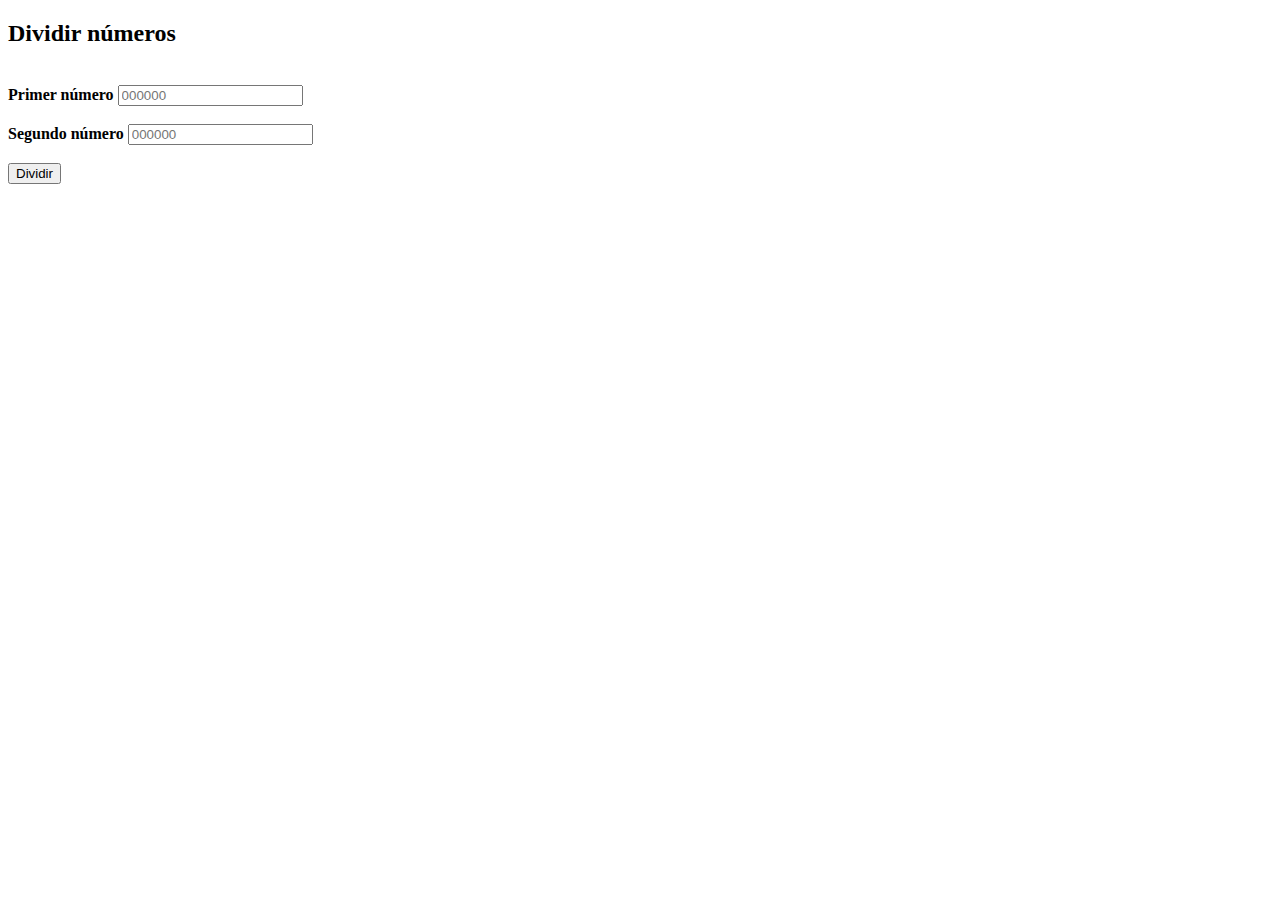
==== views/dividir.html @ 3bf537ce "feat: Finished modelling views" ====
<!DOCTYPE html>
<html lang="en">
<head>
    <meta charset="UTF-8">
    <meta http-equiv="X-UA-Compatible" content="IE=edge">
    <meta name="viewport" content="width=device-width, initial-scale=1.0">
    <link href="https://cdn.jsdelivr.net/npm/bootstrap@5.0.2/dist/css/bootstrap.min.css" rel="stylesheet" integrity="sha384-EVSTQN3/azprG1Anm3QDgpJLIm9Nao0Yz1ztcQTwFspd3yD65VohhpuuCOmLASjC" crossorigin="anonymous">
    <link rel="stylesheet" href="./css/styles.css" />
    <title>App Dividir</title>
</head>

<body>
    <h2>Dividir números</h2><br>
    <div class="login">
        <form id="login" method="get" action="login.php">
            <label><b>Primer número
                </b>
            </label>
            <input type="number" name="Uname" id="Uname" placeholder="000000">
            <br><br>
            <label><b>Segundo número
                </b>
            </label>
            <input type="number" name="Pass" id="Pass" placeholder="000000">
            <br><br>
            <input type="button" name="log" id="log" value="Dividir">
            <br><br>
        </form>
    </div>

    <script src="https://cdn.jsdelivr.net/npm/bootstrap@5.0.2/dist/js/bootstrap.bundle.min.js" integrity="sha384-MrcW6ZMFYlzcLA8Nl+NtUVF0sA7MsXsP1UyJoMp4YLEuNSfAP+JcXn/tWtIaxVXM" crossorigin="anonymous"></script>
    <script src="./js/app.js"></script>
</body>

</html>
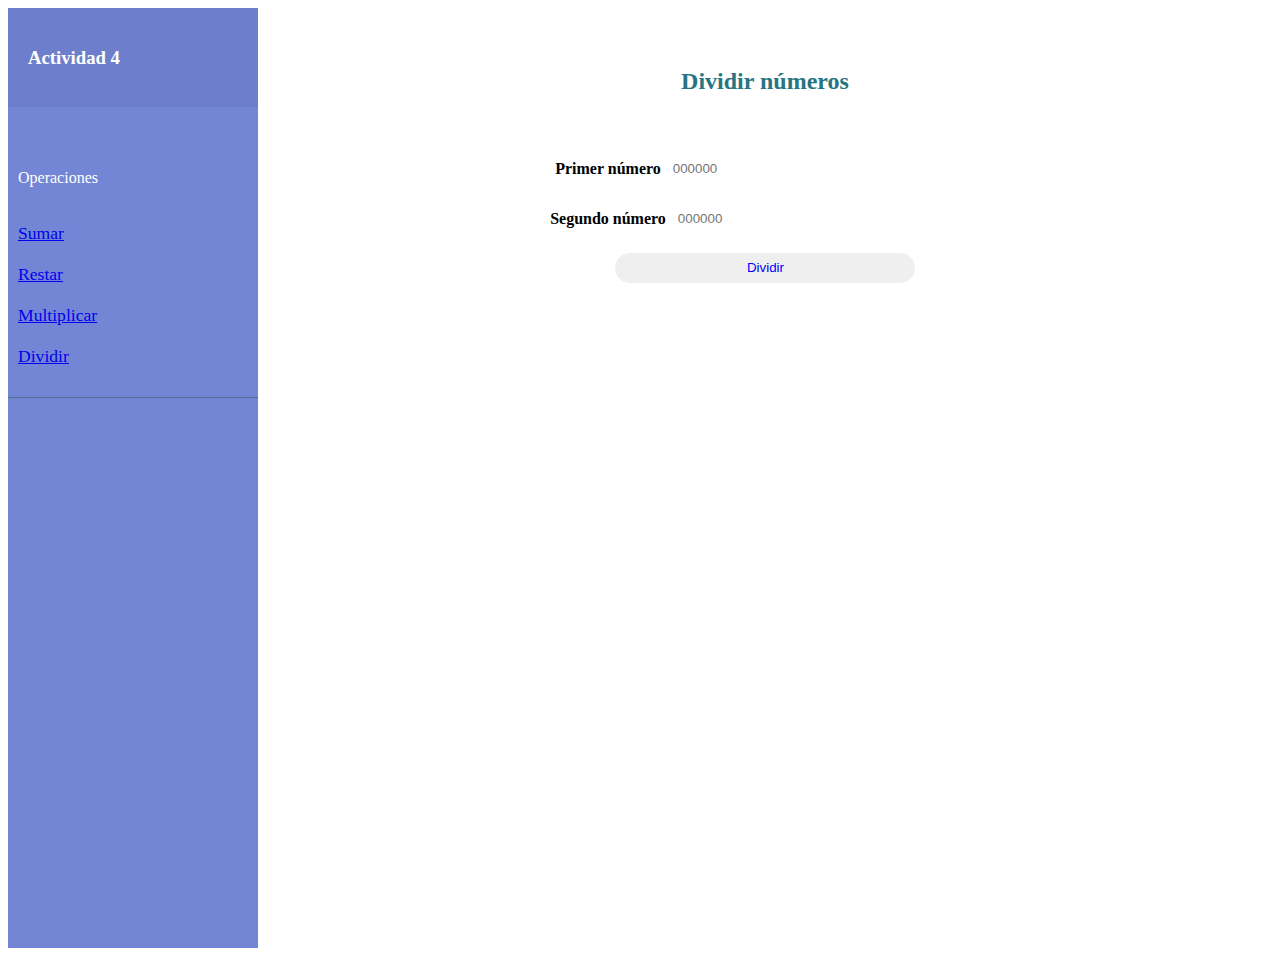
==== commit 77c0b204: "feat: Finished adding cache support for views" ====
--- a/views/dividir.html
+++ b/views/dividir.html
@@ -1,35 +1,69 @@
 <!DOCTYPE html>
 <html lang="en">
-<head>
-    <meta charset="UTF-8">
-    <meta http-equiv="X-UA-Compatible" content="IE=edge">
-    <meta name="viewport" content="width=device-width, initial-scale=1.0">
-    <link href="https://cdn.jsdelivr.net/npm/bootstrap@5.0.2/dist/css/bootstrap.min.css" rel="stylesheet" integrity="sha384-EVSTQN3/azprG1Anm3QDgpJLIm9Nao0Yz1ztcQTwFspd3yD65VohhpuuCOmLASjC" crossorigin="anonymous">
-    <link rel="stylesheet" href="./css/styles.css" />
+  <head>
+    <meta charset="UTF-8" />
+    <meta http-equiv="X-UA-Compatible" content="IE=edge" />
+    <meta name="viewport" content="width=device-width, initial-scale=1.0" />
+    <link
+      href="https://cdn.jsdelivr.net/npm/bootstrap@5.0.2/dist/css/bootstrap.min.css"
+      rel="stylesheet"
+      integrity="sha384-EVSTQN3/azprG1Anm3QDgpJLIm9Nao0Yz1ztcQTwFspd3yD65VohhpuuCOmLASjC"
+      crossorigin="anonymous"
+    />
+    <link rel="stylesheet" href="../css/apps.css" />
+    <link rel="stylesheet" href="../css/styles.css" />
     <title>App Dividir</title>
-</head>
+  </head>
 
-<body>
-    <h2>Dividir números</h2><br>
-    <div class="login">
-        <form id="login" method="get" action="login.php">
-            <label><b>Primer número
-                </b>
-            </label>
-            <input type="number" name="Uname" id="Uname" placeholder="000000">
-            <br><br>
-            <label><b>Segundo número
-                </b>
-            </label>
-            <input type="number" name="Pass" id="Pass" placeholder="000000">
-            <br><br>
-            <input type="button" name="log" id="log" value="Dividir">
-            <br><br>
-        </form>
+  <body>
+    <div class="wrapper">
+      <!-- Sidebar  -->
+      <nav id="sidebar">
+        <div class="sidebar-header">
+          <h3>Actividad 4</h3>
+        </div>
+
+        <ul class="list-unstyled components">
+          <p>Operaciones</p>
+          <li>
+            <a href="../views/sumar.html">Sumar</a>
+          </li>
+          <li>
+            <a href="../views/restar.html">Restar</a>
+          </li>
+          <li>
+            <a href="../views/multiplicar.html">Multiplicar</a>
+          </li>
+          <li>
+            <a href="../views/dividir.html">Dividir</a>
+          </li>
+        </ul>
+      </nav>
+
+      <!-- Page Content  -->
+      <div id="content">
+        <h2>Dividir números</h2>
+        <br />
+        <div class="login">
+          <form id="login" method="get" action="login.php">
+            <label><b>Primer número </b> </label>
+            <input type="number" name="Uname" id="Uname" placeholder="000000" />
+            <br /><br />
+            <label><b>Segundo número </b> </label>
+            <input type="number" name="Pass" id="Pass" placeholder="000000" />
+            <br /><br />
+            <input type="button" name="log" id="log" value="Dividir" />
+            <br /><br />
+          </form>
+        </div>
+      </div>
     </div>
 
-    <script src="https://cdn.jsdelivr.net/npm/bootstrap@5.0.2/dist/js/bootstrap.bundle.min.js" integrity="sha384-MrcW6ZMFYlzcLA8Nl+NtUVF0sA7MsXsP1UyJoMp4YLEuNSfAP+JcXn/tWtIaxVXM" crossorigin="anonymous"></script>
+    <script
+      src="https://cdn.jsdelivr.net/npm/bootstrap@5.0.2/dist/js/bootstrap.bundle.min.js"
+      integrity="sha384-MrcW6ZMFYlzcLA8Nl+NtUVF0sA7MsXsP1UyJoMp4YLEuNSfAP+JcXn/tWtIaxVXM"
+      crossorigin="anonymous"
+    ></script>
     <script src="./js/app.js"></script>
-</body>
-
-</html>+  </body>
+</html>
--- a/css/apps.css
+++ b/css/apps.css
@@ -0,0 +1,46 @@
+/* ---------------------------------------------------
+    Apps
+----------------------------------------------------- */
+
+.login{
+    text-align: center;
+}
+
+h2 {
+    text-align: center;
+    color: #277582;
+    padding: 20px;
+}
+
+#Uname {
+    width: 300px;
+    height: 30px;
+    border: none;
+    border-radius: 3px;
+    padding-left: 8px;
+}
+
+#Pass {
+    width: 300px;
+    height: 30px;
+    border: none;
+    border-radius: 3px;
+    padding-left: 8px;
+
+}
+
+#log {
+    width: 300px;
+    height: 30px;
+    border: none;
+    border-radius: 17px;
+    padding-left: 7px;
+    color: blue;
+
+
+}
+
+span {
+    color: white;
+    font-size: 17px;
+}--- a/css/styles.css
+++ b/css/styles.css
@@ -0,0 +1,93 @@
+.wrapper {
+    display: flex;
+    width: 100%;
+    align-items: stretch;
+}
+
+#sidebar {
+    min-width: 250px;
+    max-width: 250px;
+    background: #7386D5;
+    color: #fff;
+    transition: all 0.3s;
+}
+
+#sidebar.active {
+    margin-left: -250px;
+}
+
+#sidebar .sidebar-header {
+    padding: 20px;
+    background: #6d7fcc;
+}
+
+#sidebar ul.components {
+    padding: 20px 0;
+    border-bottom: 1px solid #47748b;
+}
+
+#sidebar ul p {
+    color: #fff;
+    padding: 10px;
+}
+
+#sidebar ul li a {
+    padding: 10px;
+    font-size: 1.1em;
+    display: block;
+}
+
+#sidebar ul li a:hover {
+    color: #7386D5;
+    background: #fff;
+}
+
+#sidebar ul li.active>a,
+a[aria-expanded="true"] {
+    color: #fff;
+    background: #6d7fcc;
+}
+
+a[data-toggle="collapse"] {
+    position: relative;
+}
+
+.dropdown-toggle::after {
+    display: block;
+    position: absolute;
+    top: 50%;
+    right: 20px;
+    transform: translateY(-50%);
+}
+
+ul ul a {
+    font-size: 0.9em !important;
+    padding-left: 30px !important;
+    background: #6d7fcc;
+    color: #fff;
+}
+
+ul.CTAs {
+    padding: 20px;
+}
+
+ul.CTAs a {
+    text-align: center;
+    font-size: 0.9em !important;
+    display: block;
+    border-radius: 5px;
+    margin-bottom: 5px;
+}
+
+/* ---------------------------------------------------
+    CONTENT STYLE
+----------------------------------------------------- */
+
+#content {
+    width: 100%;
+    padding: 20px;
+    min-height: 100vh;
+    transition: all 0.3s;
+}
+
+
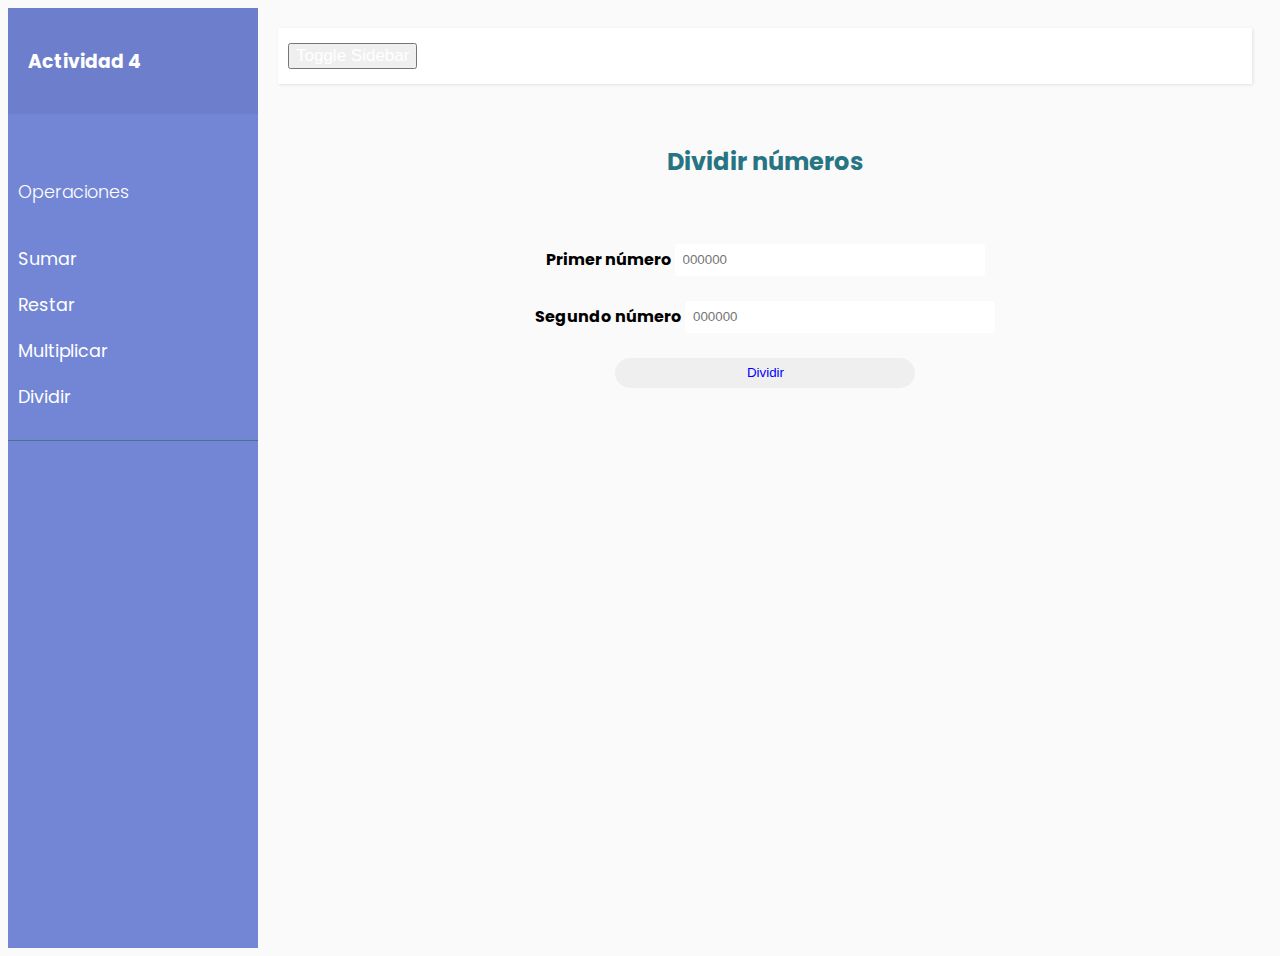
==== commit e09bf78b: "feat: Final commit" ====
--- a/views/dividir.html
+++ b/views/dividir.html
@@ -42,6 +42,14 @@
 
       <!-- Page Content  -->
       <div id="content">
+        <nav class="navbar navbar-expand-lg navbar-light bg-light">
+          <div class="container-fluid">
+            <button type="button" id="sidebarCollapse" class="btn btn-info">
+              <i class="fas fa-align-left"></i>
+              <span>Toggle Sidebar</span>
+            </button>
+          </div>
+        </nav>
         <h2>Dividir números</h2>
         <br />
         <div class="login">
@@ -60,6 +68,18 @@
     </div>
 
     <script
+      src="https://code.jquery.com/jquery-3.6.1.min.js"
+      integrity="sha256-o88AwQnZB+VDvE9tvIXrMQaPlFFSUTR+nldQm1LuPXQ="
+      crossorigin="anonymous"
+    ></script>
+    <script type="text/javascript">
+      $(document).ready(function () {
+        $("#sidebarCollapse").on("click", function () {
+          $("#sidebar").toggleClass("active");
+        });
+      });
+    </script>
+    <script
       src="https://cdn.jsdelivr.net/npm/bootstrap@5.0.2/dist/js/bootstrap.bundle.min.js"
       integrity="sha384-MrcW6ZMFYlzcLA8Nl+NtUVF0sA7MsXsP1UyJoMp4YLEuNSfAP+JcXn/tWtIaxVXM"
       crossorigin="anonymous"
--- a/css/styles.css
+++ b/css/styles.css
@@ -1,3 +1,51 @@
+@import "https://fonts.googleapis.com/css?family=Poppins:300,400,500,600,700";
+body {
+    font-family: 'Poppins', sans-serif;
+    background: #fafafa;
+}
+
+p {
+    font-family: 'Poppins', sans-serif;
+    font-size: 1.1em;
+    font-weight: 300;
+    line-height: 1.7em;
+    color: #999;
+}
+
+a,
+a:hover,
+a:focus {
+    color: inherit;
+    text-decoration: none;
+    transition: all 0.3s;
+}
+
+.navbar {
+    padding: 15px 10px;
+    background: #fff;
+    border: none;
+    border-radius: 0;
+    margin-bottom: 40px;
+    box-shadow: 1px 1px 3px rgba(0, 0, 0, 0.1);
+}
+
+.navbar-btn {
+    box-shadow: none;
+    outline: none !important;
+    border: none;
+}
+
+.line {
+    width: 100%;
+    height: 1px;
+    border-bottom: 1px dashed #ddd;
+    margin: 40px 0;
+}
+
+/* ---------------------------------------------------
+    SIDEBAR STYLE
+----------------------------------------------------- */
+
 .wrapper {
     display: flex;
     width: 100%;
@@ -64,7 +112,6 @@
     font-size: 0.9em !important;
     padding-left: 30px !important;
     background: #6d7fcc;
-    color: #fff;
 }
 
 ul.CTAs {
@@ -90,4 +137,23 @@
     transition: all 0.3s;
 }
 
+/* ---------------------------------------------------
+    MEDIAQUERIES
+----------------------------------------------------- */
 
+@media (max-width: 768px) {
+    #sidebar {
+        margin-left: -250px;
+    }
+    #sidebar.active {
+        margin-left: 0;
+    }
+    #sidebarCollapse span {
+        display: none;
+    }
+}
+
+/* ---------------------------------------------------
+    Apps
+----------------------------------------------------- */
+
